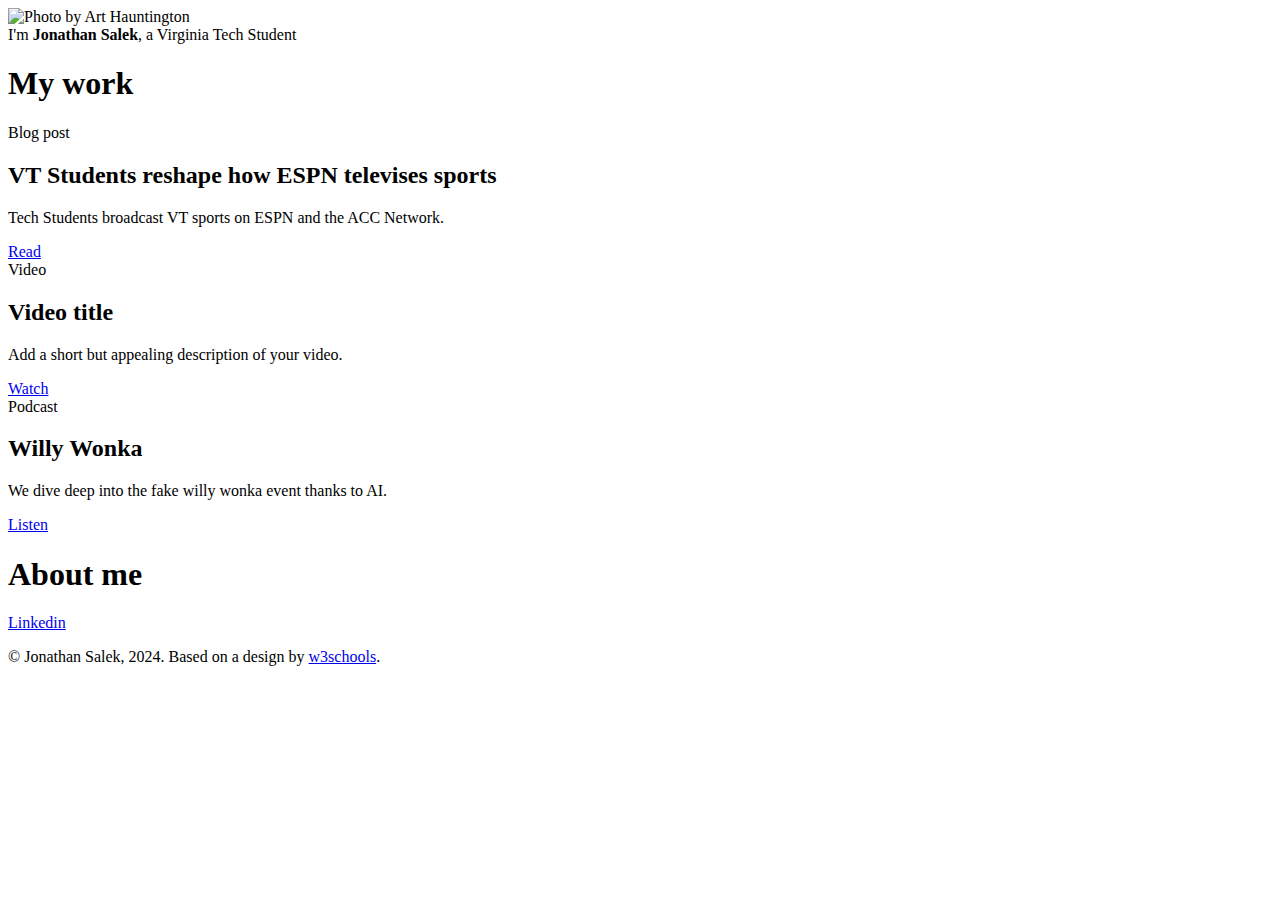
==== index.html @ 1e542855 "Update index.html" ====
<!DOCTYPE html>
<!-- This page is adapted from w3schools "How to make a link tree website https://www.w3schools.com/howto/howto_website_create_linktree.asp" -->
<html lang="en">

<head>
  <meta charset="utf-8" />
  <meta name="viewport" content="width=device-width, initial-scale=1" />
  <!-- Add your name below -->
  <title>Jonathan Salek</title>
  <link rel="stylesheet" href="css/style.css">
</head>

<body class="main-text-color">
  <!-- Content container. Everything except footer goes here -->
  <div class="container">
    <!-- Image and name container. Put your replacement photo—which you should crop to be square—in the images folder, then change the source attribute to images/yourportraitfilename.jpg. This path says, "Look in the images folder for yourportraitfilename.jpg." Be sure to change the alt text, too. -->
    <div class="image-container">
      <img src="images/portrait.jpg" alt="Photo by Art Hauntington">
    </div>
    <div class="intro">
      I'm <span class="name"><strong>Jonathan Salek</strong></span>, a Virginia Tech Student
    </div>
    <div class="section-header">
      <h1>My work</h1>
    </div>
    <!-- Replace the # inside of the href="#" with your links. -->
    <div class="links-container">
      <div class="button toggle">Blog post</div>
      <div class="slidedown">
        <div class="description">
          <h2>VT Students reshape how ESPN televises sports</h2>
          <p>Tech Students broadcast VT sports on ESPN and the ACC Network.</p>
          <a href="https://medium.com/@jonathansalek/virginia-tech-students-help-reshape-how-espn-goes-about-televising-sports-001d93a34a5c" class="external-link" target="_blank">Read</a>
          </div>
      </div>

      <div class="button toggle">Video</div>
      <div class="slidedown">
        <div class="description">
          <h2>Video title</h2>
          <p>Add a short but appealing description of your video.</p>
          <a href="#" class="external-link" target="_blank">Watch</a>
        </div>
      </div>

      <div class="button toggle">Podcast</div>
      <div class="slidedown">
        <div class="description">
          <h2>Willy Wonka</h2>
          <p>We dive deep into the fake willy wonka event thanks to AI.</p>
          <a href="https://soundcloud.com/eric-machine/willy-wonka-event-disaster" class="external-link" target="_blank">Listen</a>
        </div>
      </div>
    </div>

    <!-- Replace # with PDF from Google Docs, or replace the entire section with whatever you want. Or delete it! Or add another section below it!-->
    <div class="section-header">
      <h1>About me</h1>
    </div>

    <div class="links-container">
      <a href="https://www.linkedin.com/in/jonathan-salek-27b2a5171/" class="button" target="_blank">Linkedin</a>
    </div>

  </div>
  <div class="footer">
    <p>© Jonathan Salek, 2024. Based on a design by <a
        href="https://www.w3schools.com/howto/howto_website_create_linktree.asp" target="_blank">w3schools</a>.
    </p>
  </div>
  <script type="text/javascript" src="js/slider.js"></script>
</body>

</html>
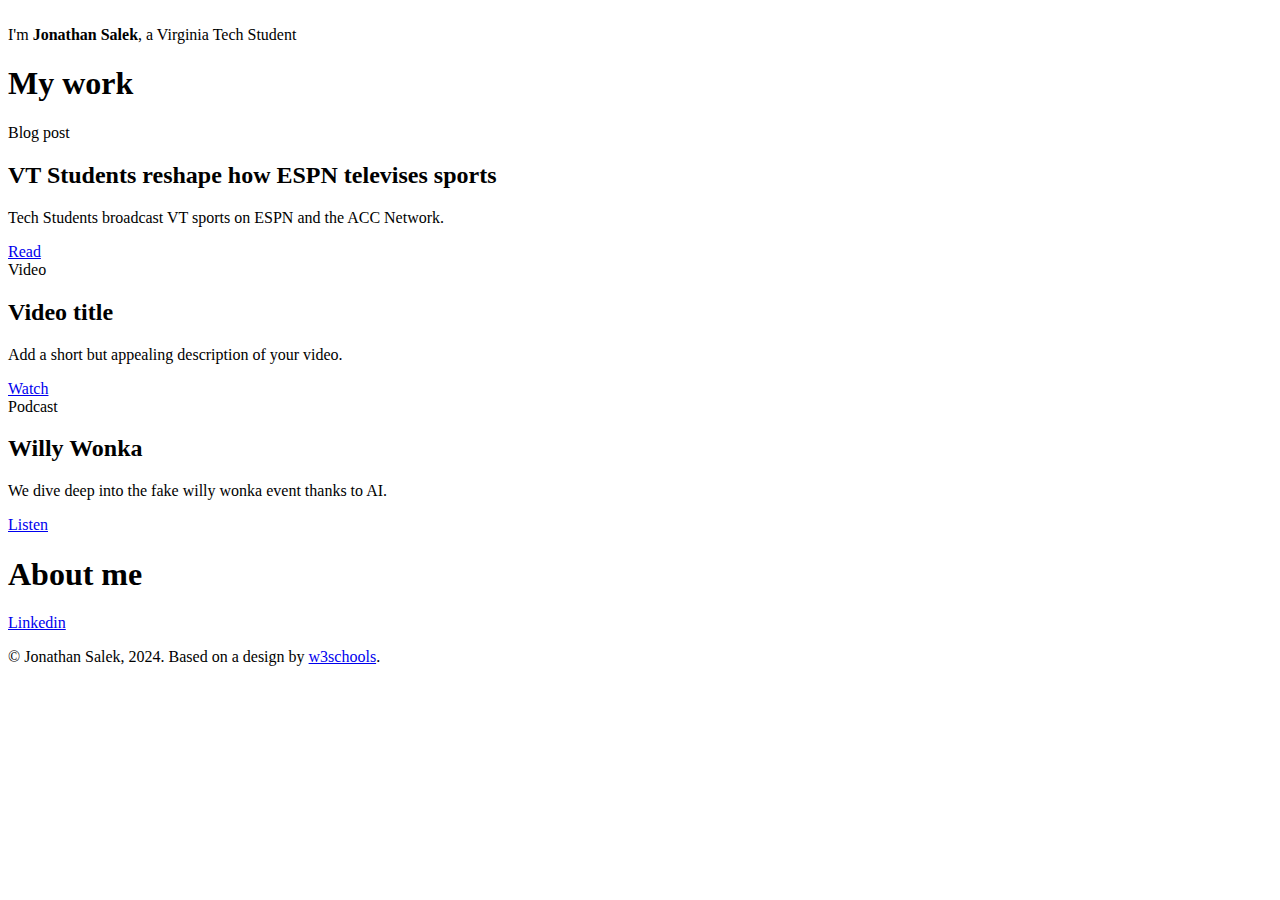
==== commit 613d3e82: "New changes" ====
--- a/index.html
+++ b/index.html
@@ -15,7 +15,7 @@
   <div class="container">
     <!-- Image and name container. Put your replacement photo—which you should crop to be square—in the images folder, then change the source attribute to images/yourportraitfilename.jpg. This path says, "Look in the images folder for yourportraitfilename.jpg." Be sure to change the alt text, too. -->
     <div class="image-container">
-      <img src="images/portrait.jpg" alt="Photo by Art Hauntington">
+      <img src="images/headshot.jpg" alt=>
     </div>
     <div class="intro">
       I'm <span class="name"><strong>Jonathan Salek</strong></span>, a Virginia Tech Student
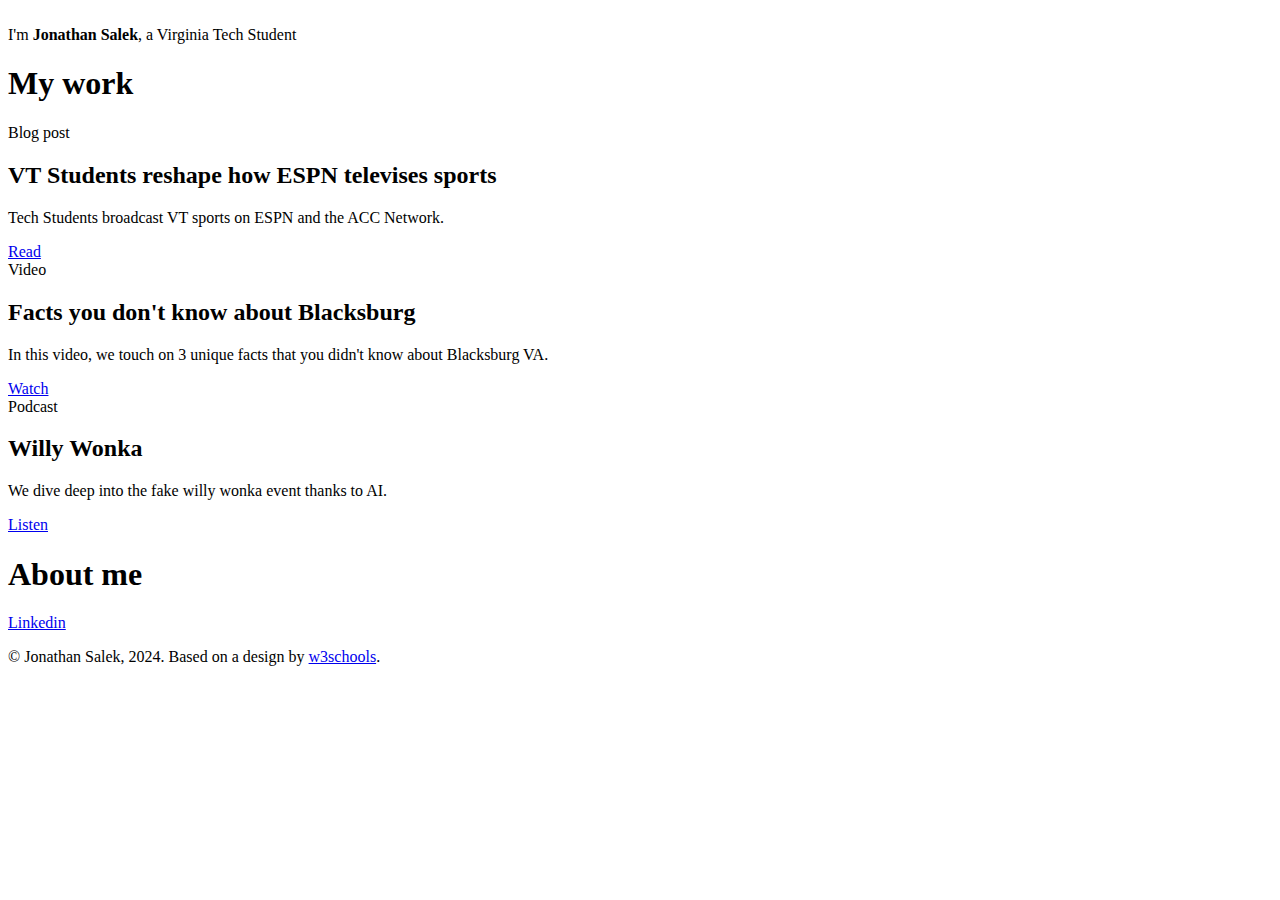
==== commit 5373cafd: "added video" ====
--- a/index.html
+++ b/index.html
@@ -15,7 +15,7 @@
   <div class="container">
     <!-- Image and name container. Put your replacement photo—which you should crop to be square—in the images folder, then change the source attribute to images/yourportraitfilename.jpg. This path says, "Look in the images folder for yourportraitfilename.jpg." Be sure to change the alt text, too. -->
     <div class="image-container">
-      <img src="images/headshot.jpg" alt=>
+      <img src="images/headshot.jpg.jpg" alt=>
     </div>
     <div class="intro">
       I'm <span class="name"><strong>Jonathan Salek</strong></span>, a Virginia Tech Student
@@ -37,9 +37,9 @@
       <div class="button toggle">Video</div>
       <div class="slidedown">
         <div class="description">
-          <h2>Video title</h2>
-          <p>Add a short but appealing description of your video.</p>
-          <a href="#" class="external-link" target="_blank">Watch</a>
+          <h2>Facts you don't know about Blacksburg</h2>
+          <p>In this video, we touch on 3 unique facts that you didn't know about Blacksburg VA.</p>
+          <a href="https://youtu.be/lhfu-wWbtfc" class="external-link" target="_blank">Watch</a>
         </div>
       </div>
 
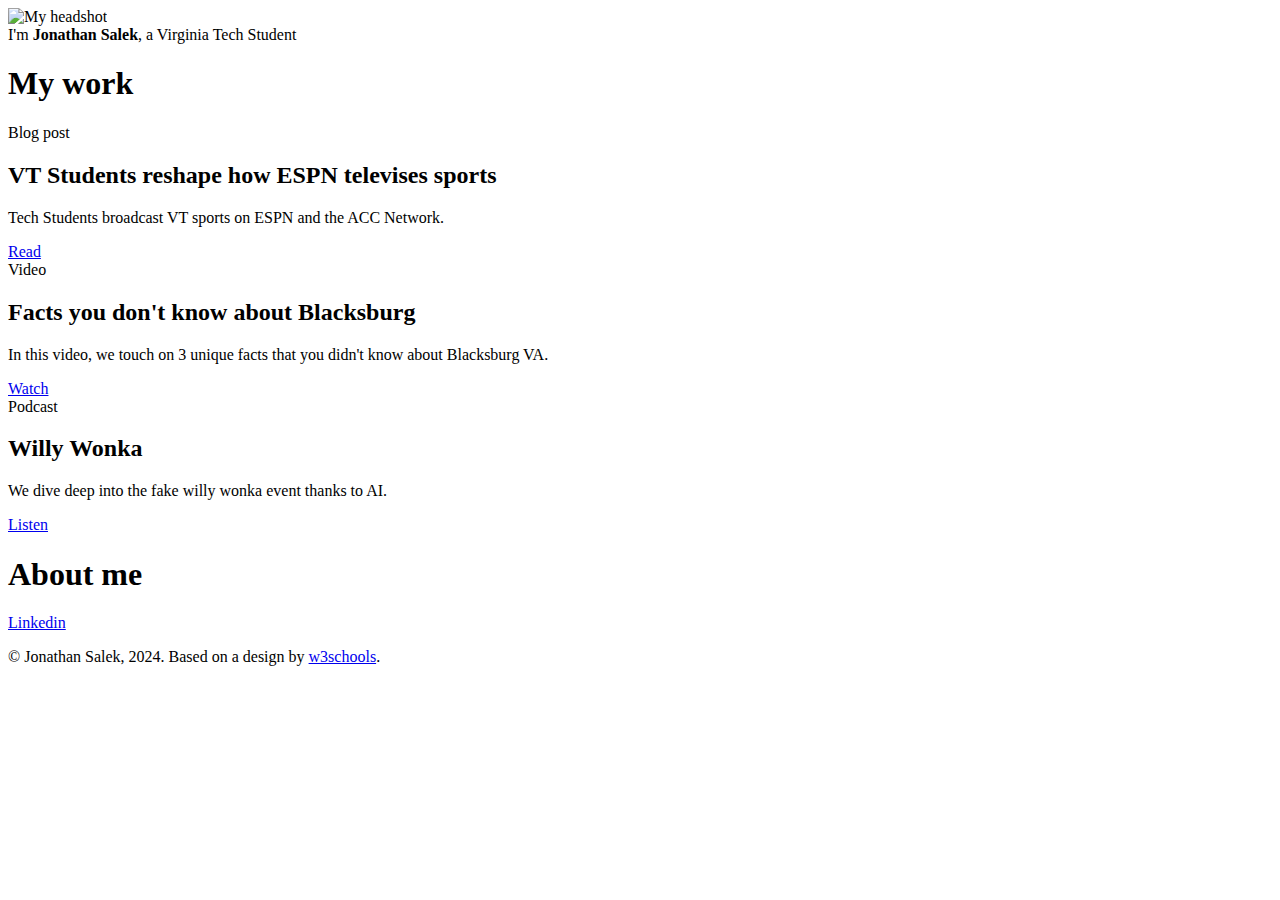
==== commit 44d19ce6: "trying new things" ====
--- a/index.html
+++ b/index.html
@@ -15,7 +15,7 @@
   <div class="container">
     <!-- Image and name container. Put your replacement photo—which you should crop to be square—in the images folder, then change the source attribute to images/yourportraitfilename.jpg. This path says, "Look in the images folder for yourportraitfilename.jpg." Be sure to change the alt text, too. -->
     <div class="image-container">
-      <img src="images/headshot.jpg.jpg" alt=>
+      <img src="images/headshot.jpg.jpg" alt="My headshot">
     </div>
     <div class="intro">
       I'm <span class="name"><strong>Jonathan Salek</strong></span>, a Virginia Tech Student
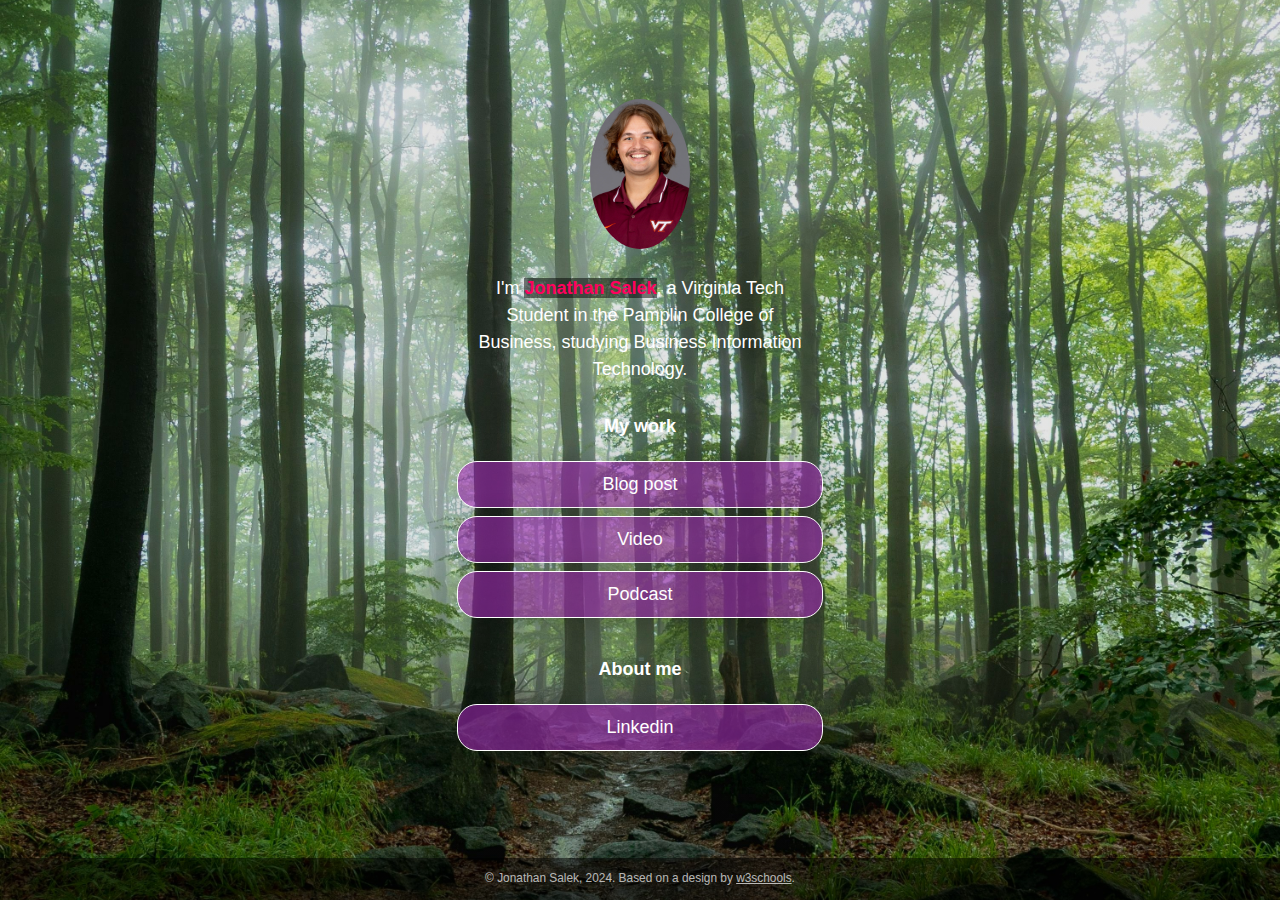
==== commit 57f73686: "some style" ====
--- a/index.html
+++ b/index.html
@@ -15,10 +15,10 @@
   <div class="container">
     <!-- Image and name container. Put your replacement photo—which you should crop to be square—in the images folder, then change the source attribute to images/yourportraitfilename.jpg. This path says, "Look in the images folder for yourportraitfilename.jpg." Be sure to change the alt text, too. -->
     <div class="image-container">
-      <img src="images/headshot.jpg.jpg" alt="My headshot">
+      <img src="images/headshot.jpg" alt="My headshot">
     </div>
     <div class="intro">
-      I'm <span class="name"><strong>Jonathan Salek</strong></span>, a Virginia Tech Student
+      I'm <span class="name"><strong>Jonathan Salek</strong></span>, a Virginia Tech Student in the Pamplin College of Business, studying Business Information Technology.
     </div>
     <div class="section-header">
       <h1>My work</h1>
--- a/css/style.css
+++ b/css/style.css
@@ -0,0 +1,231 @@
+:root {
+    --primaryText: #fff;
+    --secondaryText: #ff015e;
+    --primary: rgba(156, 39, 176, .60);
+    --secondary: rgba(255, 1, 94, .20); 
+    --buttonHover: rgba(204, 85, 0, .40);
+    --smallButtonHover: rgba(0, 0, 0, .25);
+}
+
+html {
+    box-sizing: border-box;
+    /* keeps button boxes within phone screen width */
+    -ms-text-size-adjust: 100%;
+    -webkit-text-size-adjust: 100%;
+    height: 100%;
+}
+
+*,
+*:before,
+*:after {
+    box-sizing: inherit;
+}
+
+body {
+    margin: 0;
+    min-height: 100%;
+    /* The image used for the site background. Try changing skyscape.jpg to stars.jpg. Put a replacement photo in the images folder and, in line 21 below, replace skyscape.jpg with yourbackgroundfilename.jpg */
+    /* The linear gradient darkens the image, like putting a sunglasses lens on top of it. If you want to darken the image even more, change 0.1 (both times) to 0.3 or higher */
+    background: linear-gradient(rgba(0, 0, 0, 0.1), rgba(0, 0, 0, 0.1)), url(../images/background\ photo\ english.jpg);
+    /* Prevents the browser from repeating or "tiling" the background image */
+    background-repeat: no-repeat;
+    background-position: center;
+    /* Freezes the image so that even the content scrolls down, the background stays put */
+    background-attachment: fixed;
+    /* Resizes the background image to cover the entire container */
+    background-size: cover;
+    font-family: Futura, Verdana, sans-serif;
+    line-height: 1.5;
+    font-size: 18px;
+    display: flex;
+    flex-direction: column;
+    justify-content: space-around;
+    align-items: center;
+}
+
+h1 {
+    font-size: 1em;
+}
+
+h2 {
+    font-size: 1em;
+    margin-bottom: 0;
+}
+
+img {
+    margin: .5em 1em;
+    /* border: 1px solid #ccc; */
+    border-radius: 50%;
+    height: 150px;
+    max-width: 100%;
+    object-fit: cover;
+    /* Resizes the image to cover the entire container */
+}
+
+.container {
+    text-align: center;
+    width: 100%;    
+    padding: 0;
+    margin-right: auto;
+    margin-left: auto;
+    flex: 1;
+    display: flex;
+    flex-direction: column;
+    justify-content: center;
+}
+
+.image-container {
+    text-align: center;
+    width: 100%;
+}
+
+.main-text-color {
+    color: var(--primaryText);
+}
+
+.name {
+    color: var(--secondaryText);
+}
+
+.name strong {
+    background-color: rgba(0, 0, 0, 0.50);
+}
+
+.section-header {
+    padding-top: .5em;
+}
+
+.button,
+.intro,
+.links-container,
+.slidedown,
+.external-link {
+    width: 100%;
+    min-width: 50%;
+    padding: .5em 1em;
+    text-decoration: none;
+    color: inherit;
+    text-align: center;
+}
+
+.button, .external-link {
+    border: 1px solid var(--primaryText);
+    border-radius: 20px;
+    box-shadow: 7px 6px 28px 1px rgba(0, 0, 0, 0.24);
+    overflow: hidden;
+    white-space: nowrap;
+    display: inline-block;
+    background-color: var(--primary);
+    cursor: pointer;
+    transition: 0.2s all;
+}
+
+.button:not(.highlight) {
+    background-color: var(--primary);
+}
+
+@media (hover: hover) {
+    .button:hover { background-color: var(--buttonHover); }
+}
+
+.button.highlight {
+    background-color: var(--secondary);
+}
+
+.button:active, .external-link:active { 
+    transform: scale(0.98); 
+    /* Scaling button to 0.98 to its original size */ 
+    box-shadow: 3px 2px 22px 1px rgba(0, 0, 0, 0.24); 
+    /* Lowering the shadow */ 
+} 
+
+.intro {
+    margin: 0 auto;
+}
+
+.section {
+    margin-top: 1em;
+}
+
+.slidedown {
+    margin: 0 auto;
+    padding: 0;
+    -webkit-transition: height .4s ease;
+    -o-transition: height .4s ease;
+    transition: height .4s ease;
+    overflow: hidden;
+    height: 0;
+}
+
+.external-link {
+    border: 1px solid var(--primaryText);
+    border-radius: 20px;
+    background-color: transparent;
+    display: flex;
+    align-items: center;
+    justify-content: center;
+    padding: 0;
+    margin: .5em auto 1.5em auto;
+    text-decoration: none;
+    color: inherit;
+    height: 2em;
+    width: 6em;
+}
+
+.external-link:hover {
+    background-color: var(--smallButtonHover)
+}
+
+.description {
+    display: flex;
+    text-align: left;
+    flex-direction: column;
+    padding: 0 .6em;
+}
+
+.description > p {
+    margin: .5em 0;
+}
+
+.footer {
+  font-size: .66em;
+  background-color: rgba(0, 0, 0, .5);
+  color: rgba(225, 225, 225, .8);
+  text-decoration: none;
+  width: 100%;
+  min-height: 3em;
+  display: flex;
+  align-items: center;
+  justify-content: center;
+  position: relative;
+}
+
+.footer a {
+    color: inherit;
+}
+
+/* Media queries allow you to change style properties according to the screen width. In this case, if the screen is AT LEAST 540 pixels wide (bigger than a standard phone), the .container resizes to 540 pixels and the buttons and intro resize to 85% of the container width */
+@media (min-width: 540px) {
+    .container {
+        max-width: 540px;
+    }
+    
+    .button,
+    .intro,
+    .slidedown {
+        width: 85%;
+    }
+}
+
+/* If the screen is AT LEAST 768 pixels wide (standard tablet or larger), the .container resizes to 750 pixels and the buttons and intro resize to 40% of the container width */
+@media (min-width: 768px) {
+    .container {
+        max-width: 768px;
+    }
+    
+    .button,
+    .intro,
+    .slidedown {
+        width: 40%;
+    }
+}